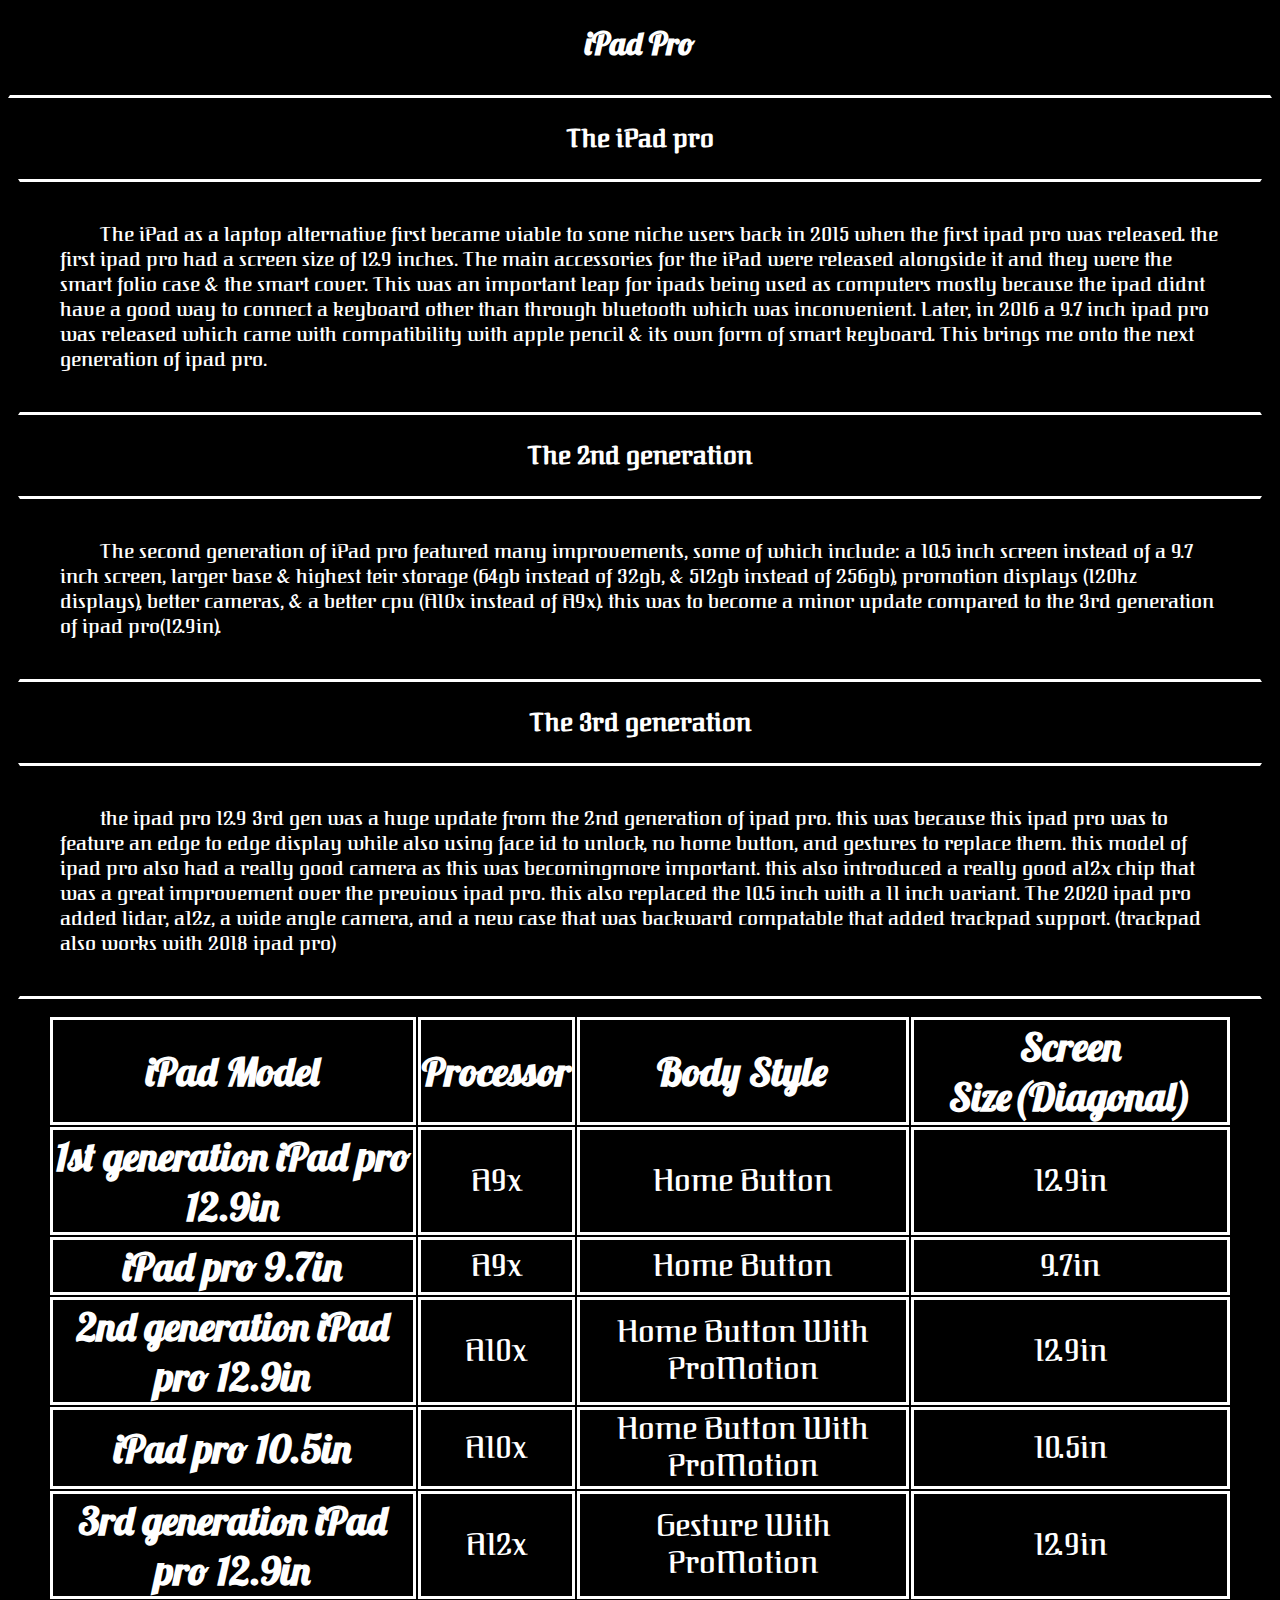
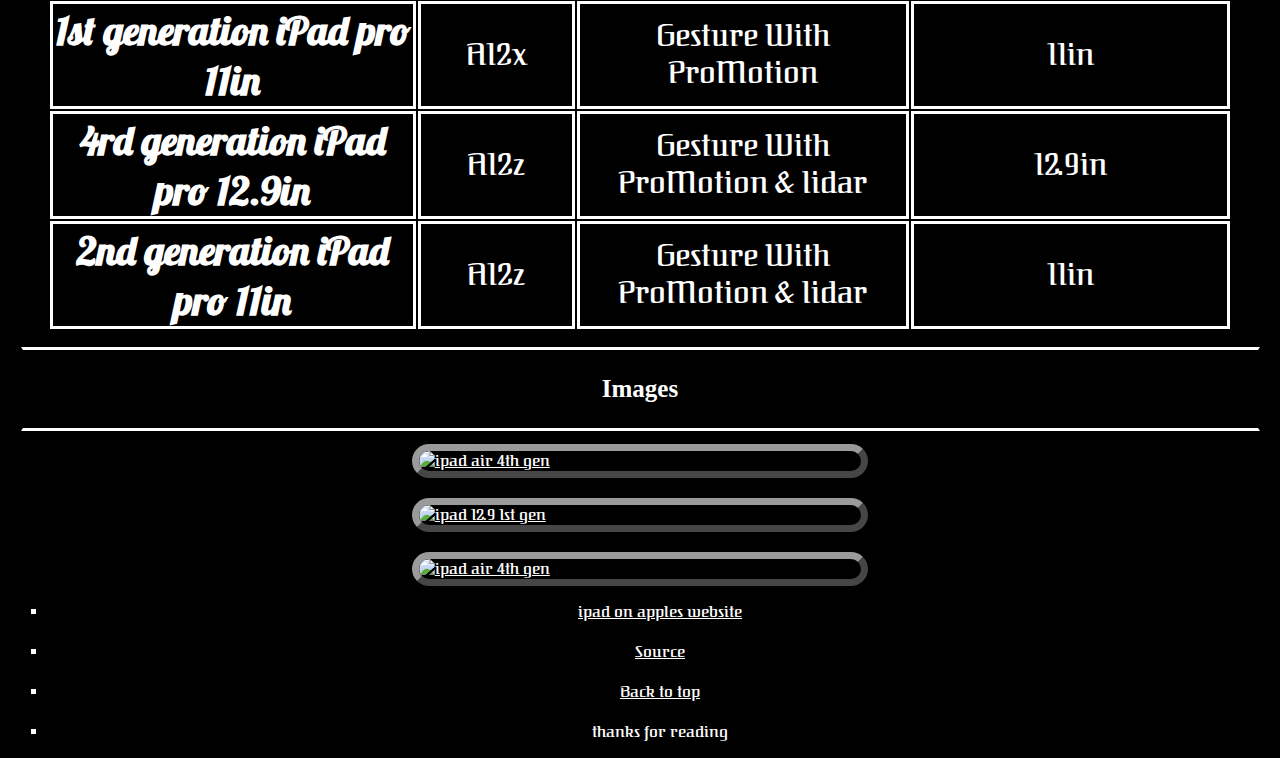
==== index.html @ acc794f0 "index.html" ====
<!DOCTYPE html>
<head>
  <!--  Title  -->
  <title>ProjectONE</title>
  <!--  Link to Google Fonts  -->
   <link href="https://fonts.googleapis.com/css?family=Lobster" rel="stylesheet" type="text/css">
  <link href='https://fonts.googleapis.com/css?family=Federant' rel='stylesheet'>
  <!-- Lint to CSS -->
   <link rel="stylesheet" type="text/css" href="css/styles.css">
</head>
<body>
    <a name="top"></a>
<main>
<!--title-->
    <h1 class="white lobster center">iPad Pro</h1>
<!--main body-->
    <h2 class="white federant margin center">The iPad pro</h2>
    <p class="white federant indent">The iPad as a laptop alternative first became viable to sone niche users back in 2015 when the first ipad pro was released. the first ipad pro had a screen size of 12.9 inches. The main accessories for the iPad were released alongside it and they were the smart folio case & the smart cover. This was an important leap for ipads being used as computers mostly because the ipad didnt have a good way to connect a keyboard other than through bluetooth which was inconvenient. Later, in 2016 a 9.7 inch ipad pro was released which came with compatibility with apple pencil & its own form of smart keyboard. This brings me onto the next generation of ipad pro.</p>
    <h2 class="white federant margin center">The 2nd generation</h2>
    <p class="white federant indent">The second generation of iPad pro featured many improvements, some of which include: a 10.5 inch screen instead of a 9.7 inch screen, larger base & highest teir storage (64gb instead of 32gb, & 512gb instead of 256gb), promotion displays (120hz displays), better cameras, & a better cpu (A10x instead of A9x).  this was to become a minor update compared to the 3rd generation of ipad pro(12.9in).</p>
    <h2 class="white federant margin center">The 3rd generation</h2>
    <p class="white federant indent">the ipad pro 12.9 3rd gen was a huge update from the 2nd generation of ipad pro. this was because this ipad pro was to feature an edge to edge display while also using face id to unlock, no home button, and gestures to replace them. this model of ipad pro also had a really good camera as this was becomingmore important. this also introduced a really good a12x chip that was a great improvement over the previous ipad pro. this also replaced the 10.5 inch with a 11 inch variant. The 2020 ipad pro added lidar, a12z, a wide angle camera, and a new case that was backward compatable that added trackpad support. (trackpad also works with 2018 ipad pro)</p>
<!--table-->
    <table class="white federant margin">
        <tr>
            <th>iPad Model</th>
            <th>Processor</th>
            <th>Body Style</th>
            <th>Screen Size(Diagonal)</th>
        </tr>
        <tr>
            <th>1st generation iPad pro 12.9in</th>
            <td>A9x</td>
            <td>Home Button</td>
            <td>12.9in</td>
        </tr>
        <tr>
            <th>iPad pro 9.7in</th>
            <td>A9x</td>
            <td>Home Button</td>
            <td>9.7in</td>
        </tr>
            <th>2nd generation iPad pro 12.9in</th>
            <td>A10x</td>
            <td>Home Button With ProMotion</td>
            <td>12.9in</td>
        <tr>
            <th>iPad pro 10.5in</th>
            <td>A10x</td>
            <td>Home Button With ProMotion</td>
            <td>10.5in</td>
        </tr>
        <tr>
            <th>3rd generation iPad pro 12.9in</th>
            <td>A12x</td>
            <td>Gesture With ProMotion</td>
            <td>12.9in</td>
        </tr>
        <tr>
            <th>1st generation iPad pro 11in</th>
            <td>A12x</td>
            <td>Gesture With ProMotion</td>
            <td>11in</td>
        </tr>
        <tr>
            <th>4rd generation iPad pro 12.9in</th>
            <td>A12z</td>
            <td>Gesture With ProMotion & lidar</td>
            <td>12.9in</td>
        </tr>
        <tr>
            <th>2nd generation iPad pro 11in</th>
            <td>A12z</td>
            <td>Gesture With ProMotion & lidar</td>
            <td>11in</td>
        </tr>
    </table>
<!--image area-->
  <h2 class="white margin center bordertopbottom">Images</h2>
  <a href="https://support.apple.com/kb/SP815?viewlocale=en_US&locale=en_US" target="_blank">
  <img class="border-w imgcenter" src="https://www.apple.com/v/ipad/compare/w/images/overview/ipad_pro_12_9_4th_gen_spacegray__cdg1otq0yuhe_large.jpg" alt="ipad air 4th gen"> <br></a>
   <a href="https://support.apple.com/kb/SP761?viewlocale=en_US&locale=en_US" target="_blank">
  <img class="border-w imgcenter" src="https://www.apple.com/v/ipad/compare/v/images/overview/ipad_pro_12_9_1st_gen_gold__bsg3y2uqatci_large.jpg" alt="ipad 12.9 1st gen"> <br></a>
   <a href="https://support.apple.com/kb/SP739?viewlocale=en_US&locale=en_US" target="_blank">
  <img class="border-w imgcenter" src="https://www.apple.com/v/ipad/compare/v/images/overview/ipad_pro_9_7_gold__dym5haa3u0k2_large.jpg" alt="ipad air 4th gen"></a>
</main>
<!--hyperlinks and sources-->
<ul class="center white federant">
    <li><a href="https://www.apple.com/ipad/" target="_blank">ipad on apples website</a></li><br>
  <li><a href="https://github.com/cburns13579/cburns13579.github.io" target="_blank">Source</a></li><br>
    <li><a href="#top">Back to top</a></li><br>
    <li>thanks for reading</li>
</ul>
</body>
---- css/styles.css ----
/*Defaults*/
p {
  margin: .5em;
  font-size: 20px;
  border-top: 3px solid white;
  border-left: 2px solid black;
  border-bottom: 3px solid white;
  border-right: 2px solid black;
  padding: 2em;
}

h1 {
  font-size 30px;
  border-bottom: 3px solid white;
  border-left: 2px solid black;
  border-top: 2px solid black;
  border-right: 2px solid black;
  padding-bottom: 1em;
}

img {
	height: auto%;
	width: 35%;
}

h2 {
  font-size: 25px;
}
                                                  /*background color*/
body {
  background-color: black;
}
                                                  /*text colors*/
.white {
  color: #ffffff;
}
                                                  /*text align*/
.center {
  text-align: center;
}
                                                  /*fonts*/
.lobster {
  font-family: lobster, monospace;
}

.federant {
  font-family: federant, monospace;
}

.federant-fall {
  font-family: monospace;
}
                                                  /*img styles*/
.border-w {
  border-style: outset;
  border-color: #9a9a9a;
  border-width: 7px;
  border-radius: 2.5em;
}
                                                  /*indent*/
.indent {
    text-indent: 40px
}
                                                  /*margins*/
.margin {
    margin: 1em 2.5em 1em 2.5em;
}
                                                  /*misc*/
th {
    font-family: lobster, monospace;
    font-size: 40px;
    border: 3px solid white;
    text-align: center;     
}

td {
    font-family: federant, monospace;
    font-size: 30px;
    border: 3px solid white;
    text-align: center;
}

.bordertopbottom{
  margin: .5em;
  border-top: 3px solid white;
  border-left: 2px solid black;
  border-bottom: 3px solid white;
  border-right: 2px solid black;
  padding: 1em;
}

.imgcenter {
	margin-left: auto;
	margin-right:auto;
	display: block;
}

li {
	list-style-type: square;
}

a:hover {
	color: yellow;
}

a:visited {
	color: red;
}
a {
	color: white;
	font-family: federant;
}
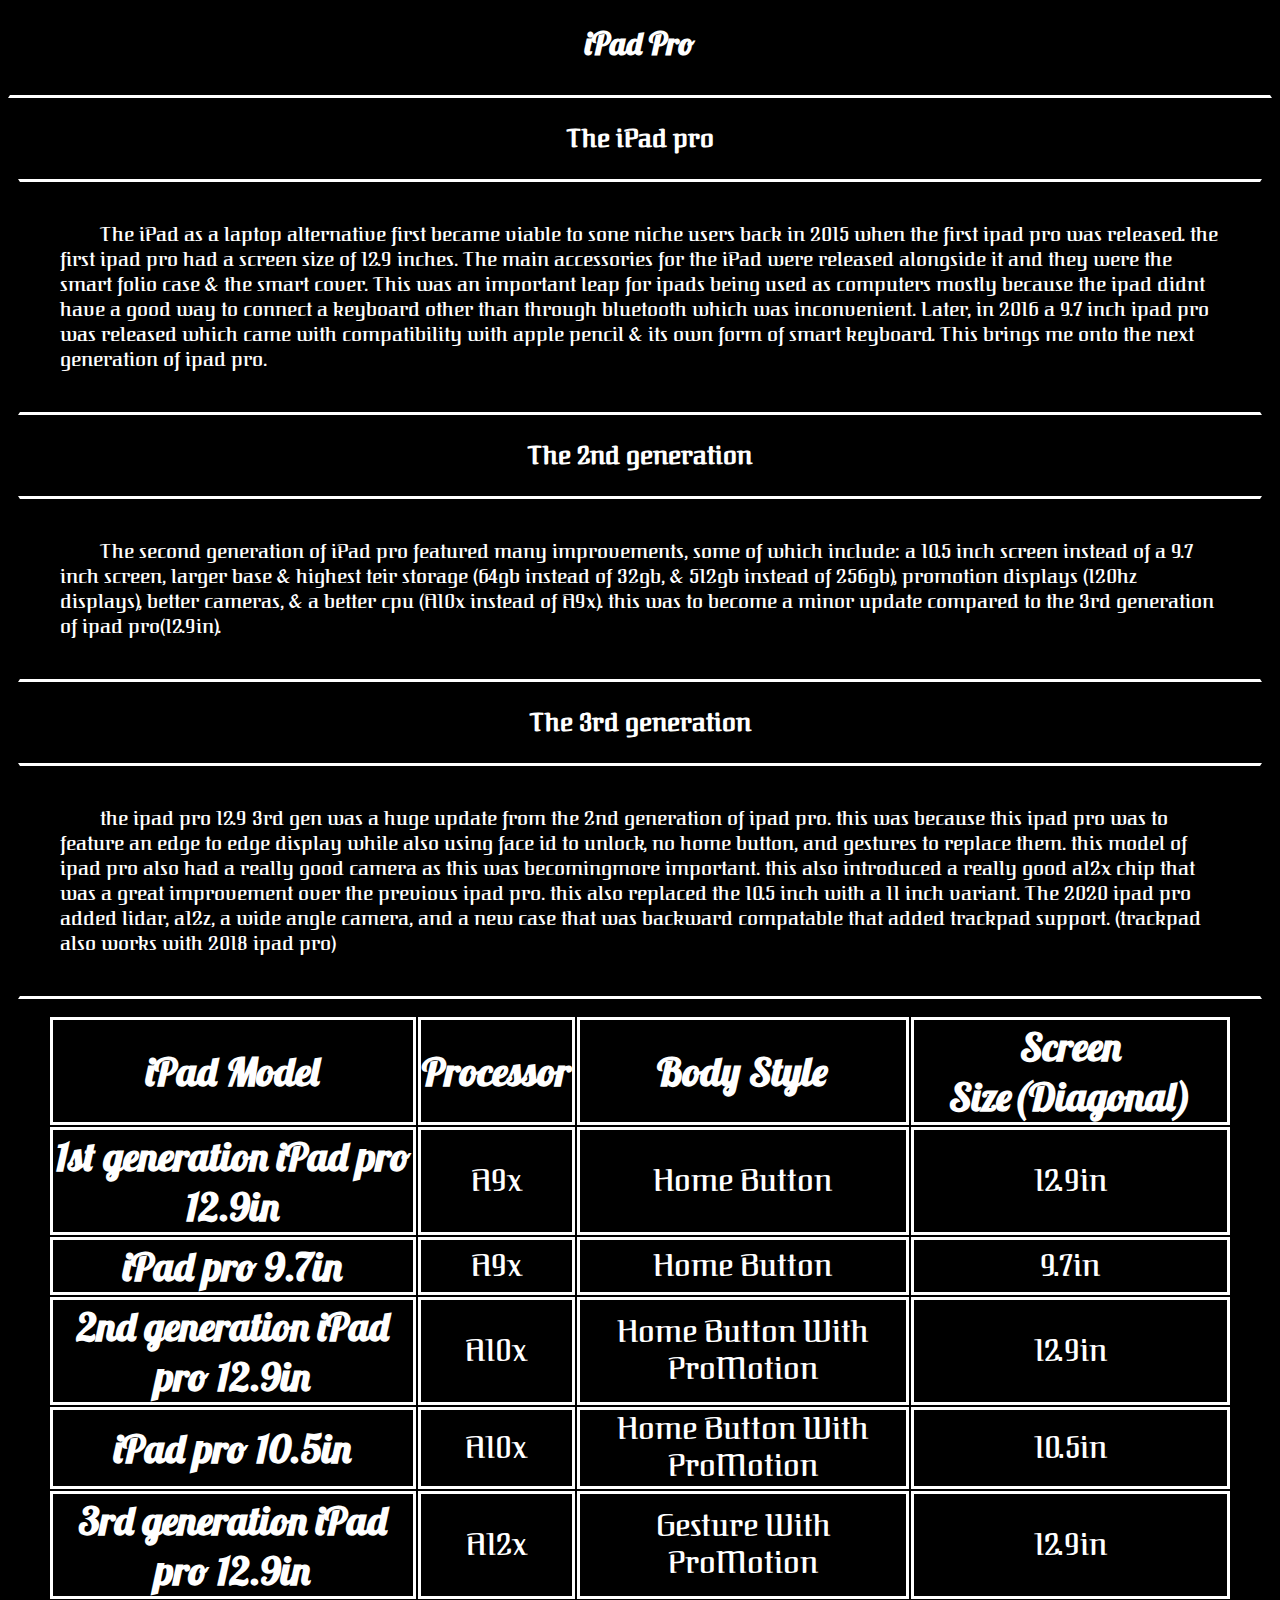
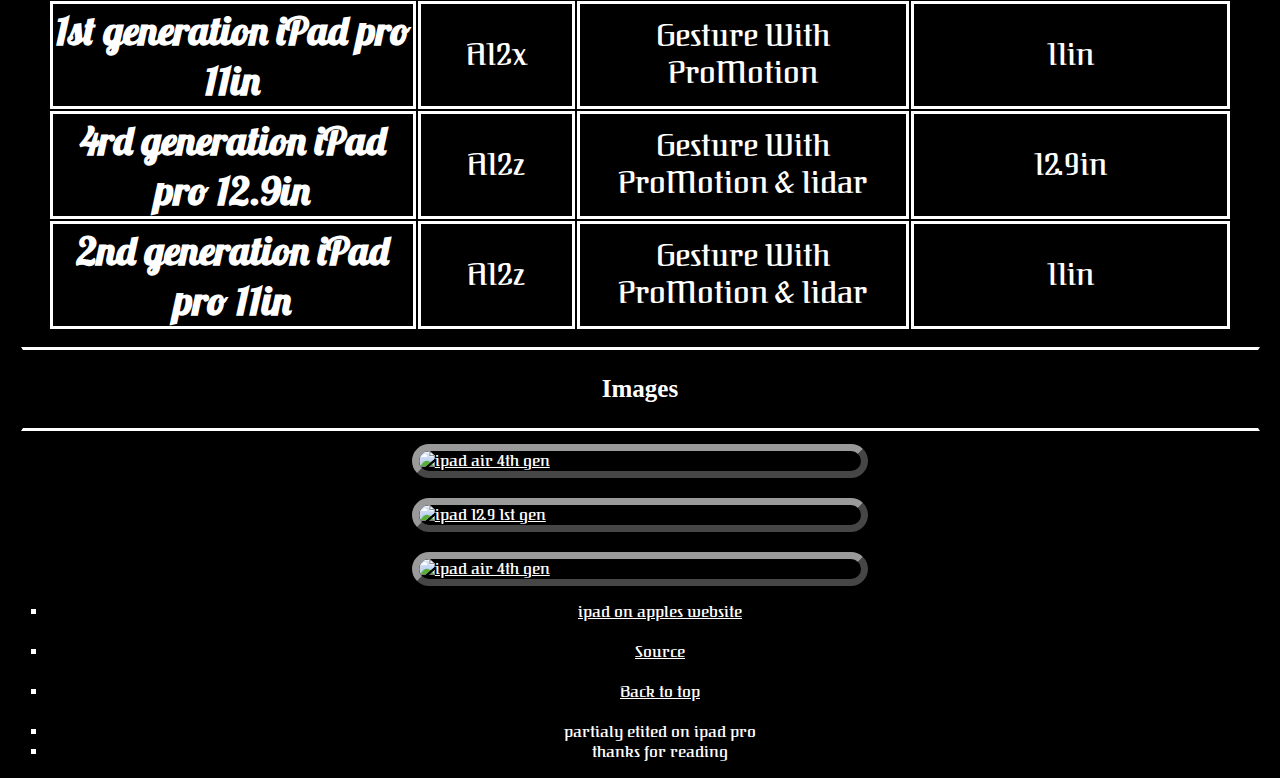
==== commit d384086e: "Update index.html" ====
--- a/index.html
+++ b/index.html
@@ -79,16 +79,17 @@
   <h2 class="white margin center bordertopbottom">Images</h2>
   <a href="https://support.apple.com/kb/SP815?viewlocale=en_US&locale=en_US" target="_blank">
   <img class="border-w imgcenter" src="https://www.apple.com/v/ipad/compare/w/images/overview/ipad_pro_12_9_4th_gen_spacegray__cdg1otq0yuhe_large.jpg" alt="ipad air 4th gen"> <br></a>
-   <a href="https://support.apple.com/kb/SP761?viewlocale=en_US&locale=en_US" target="_blank">
+  <a href="https://support.apple.com/kb/SP761?viewlocale=en_US&locale=en_US" target="_blank">
   <img class="border-w imgcenter" src="https://www.apple.com/v/ipad/compare/v/images/overview/ipad_pro_12_9_1st_gen_gold__bsg3y2uqatci_large.jpg" alt="ipad 12.9 1st gen"> <br></a>
-   <a href="https://support.apple.com/kb/SP739?viewlocale=en_US&locale=en_US" target="_blank">
+  <a href="https://support.apple.com/kb/SP739?viewlocale=en_US&locale=en_US" target="_blank">
   <img class="border-w imgcenter" src="https://www.apple.com/v/ipad/compare/v/images/overview/ipad_pro_9_7_gold__dym5haa3u0k2_large.jpg" alt="ipad air 4th gen"></a>
 </main>
 <!--hyperlinks and sources-->
 <ul class="center white federant">
-    <li><a href="https://www.apple.com/ipad/" target="_blank">ipad on apples website</a></li><br>
-  <li><a href="https://github.com/cburns13579/cburns13579.github.io" target="_blank">Source</a></li><br>
-    <li><a href="#top">Back to top</a></li><br>
-    <li>thanks for reading</li>
+   <li><a href="https://www.apple.com/ipad/" target="_blank">ipad on apples website</a></li><br>
+   <li><a href="https://github.com/cburns13579/cburns13579.github.io" target="_blank">Source</a></li><br>
+   <li><a href="#top">Back to top</a></li><br>
+   <li>partialy etited on ipad pro</li>
+   <li>thanks for reading</li>
 </ul>
 </body>
--- a/css/styles.css
+++ b/css/styles.css
@@ -1,61 +1,61 @@
                                                   /*Defaults*/
 p {
-  margin: .5em;
-  font-size: 20px;
-  border-top: 3px solid white;
-  border-left: 2px solid black;
-  border-bottom: 3px solid white;
-  border-right: 2px solid black;
-  padding: 2em;
+    margin: .5em;
+    font-size: 20px;
+    border-top: 3px solid white;
+    border-left: 2px solid black;
+    border-bottom: 3px solid white;
+    border-right: 2px solid black;
+    padding: 2em;
 }
 
 h1 {
-  font-size 30px;
-  border-bottom: 3px solid white;
-  border-left: 2px solid black;
-  border-top: 2px solid black;
-  border-right: 2px solid black;
-  padding-bottom: 1em;
+    font-size 30px;
+    border-bottom: 3px solid white;
+    border-left: 2px solid black;
+    border-top: 2px solid black;
+    border-right: 2px solid black;
+    padding-bottom: 1em;
 }
 
 img {
-	height: auto%;
-	width: 35%;
+    height: auto%;
+    width: 35%;
 }
 
 h2 {
-  font-size: 25px;
+    font-size: 25px;
 }
                                                   /*background color*/
 body {
-  background-color: black;
+    background-color: black;
 }
                                                   /*text colors*/
 .white {
-  color: #ffffff;
+    color: #ffffff;
 }
                                                   /*text align*/
 .center {
-  text-align: center;
+    text-align: center;
 }
                                                   /*fonts*/
 .lobster {
-  font-family: lobster, monospace;
+    font-family: lobster, monospace;
 }
 
 .federant {
-  font-family: federant, monospace;
+    font-family: federant, monospace;
 }
 
 .federant-fall {
-  font-family: monospace;
+    font-family: monospace;
 }
                                                   /*img styles*/
 .border-w {
-  border-style: outset;
-  border-color: #9a9a9a;
-  border-width: 7px;
-  border-radius: 2.5em;
+    border-style: outset;
+    border-color: #9a9a9a;
+    border-width: 7px;
+    border-radius: 2.5em;
 }
                                                   /*indent*/
 .indent {
@@ -81,32 +81,32 @@
 }
 
 .bordertopbottom{
-  margin: .5em;
-  border-top: 3px solid white;
-  border-left: 2px solid black;
-  border-bottom: 3px solid white;
-  border-right: 2px solid black;
-  padding: 1em;
+    margin: .5em;
+    border-top: 3px solid white;
+    border-left: 2px solid black;
+    border-bottom: 3px solid white;
+    border-right: 2px solid black;
+    padding: 1em;
 }
 
 .imgcenter {
-	margin-left: auto;
-	margin-right:auto;
-	display: block;
+    margin-left: auto;
+    margin-right:auto;
+    display: block;
 }
 
 li {
-	list-style-type: square;
+    list-style-type: square;
 }
 
 a:hover {
-	color: yellow;
+    color: yellow;
 }
 
 a:visited {
-	color: red;
+    color: red;
 }
 a {
-	color: white;
-	font-family: federant;
-}+    color: white;
+    font-family: federant;
+}
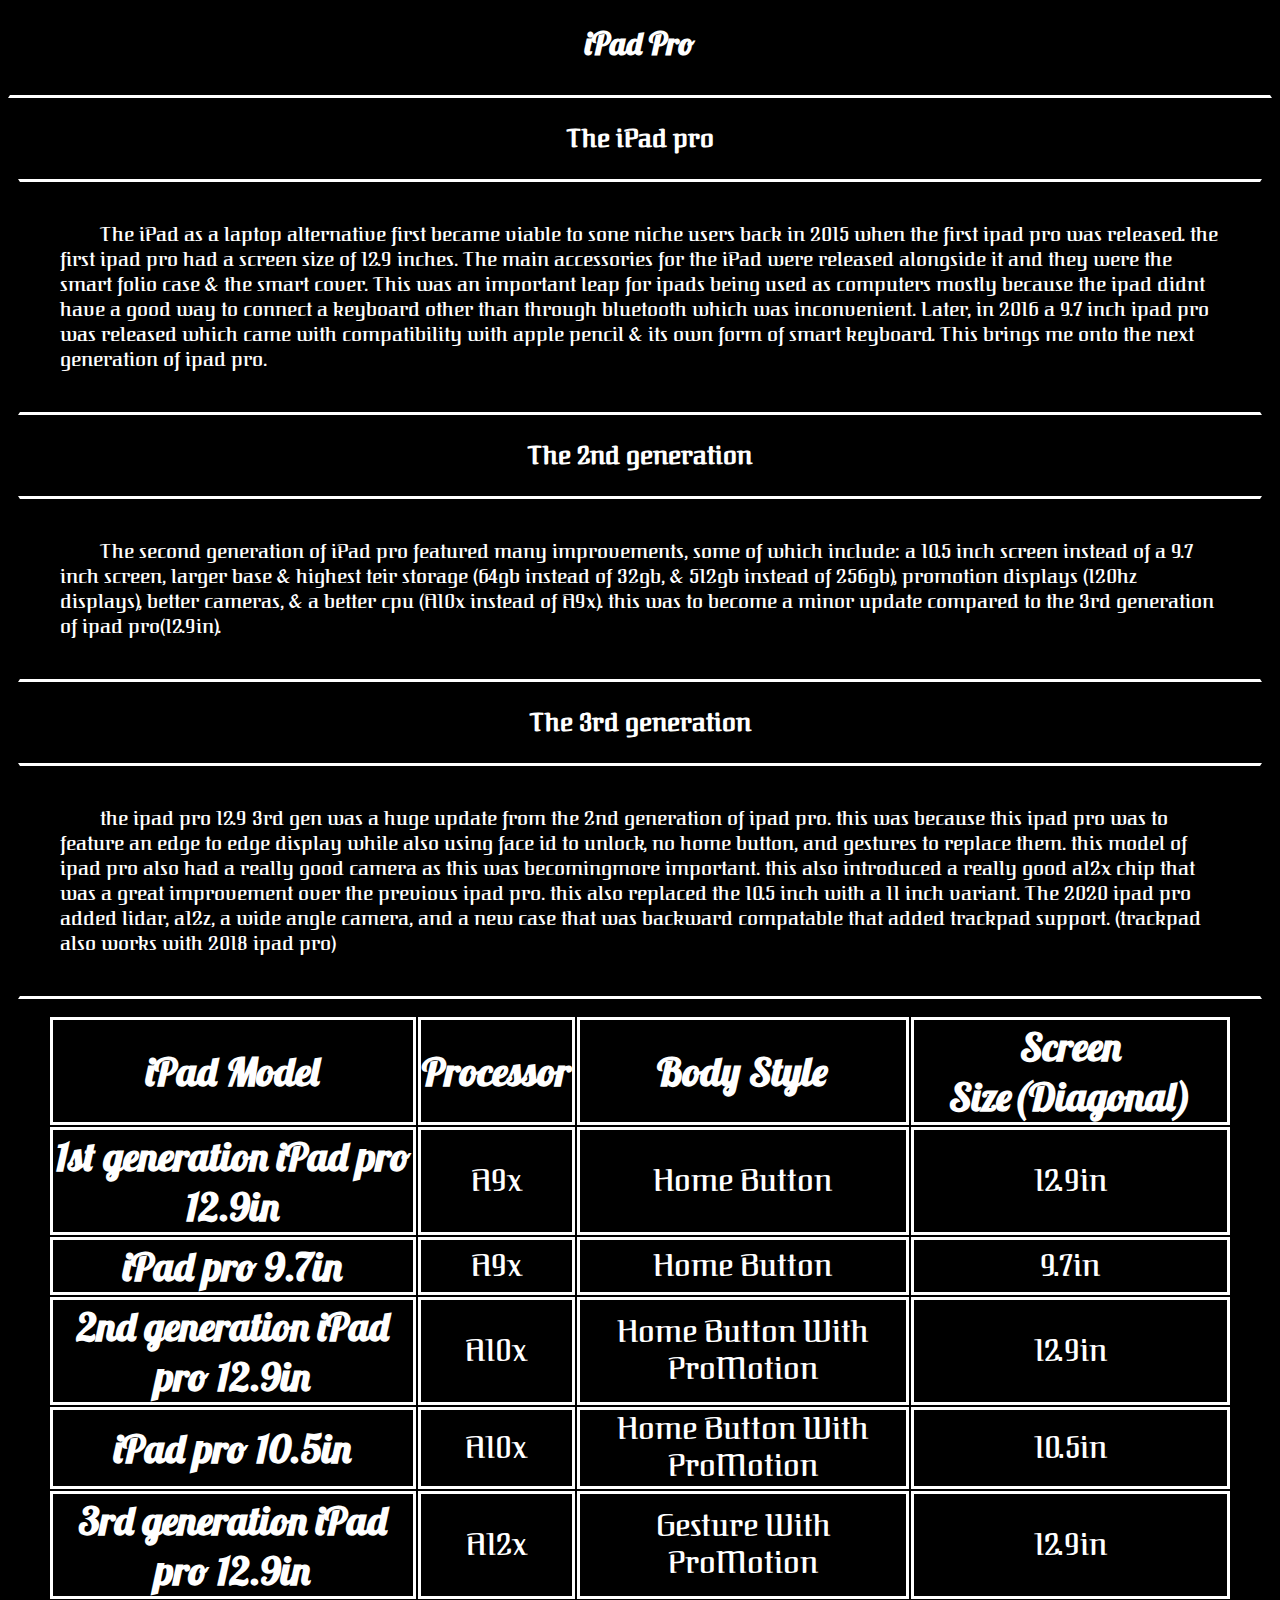
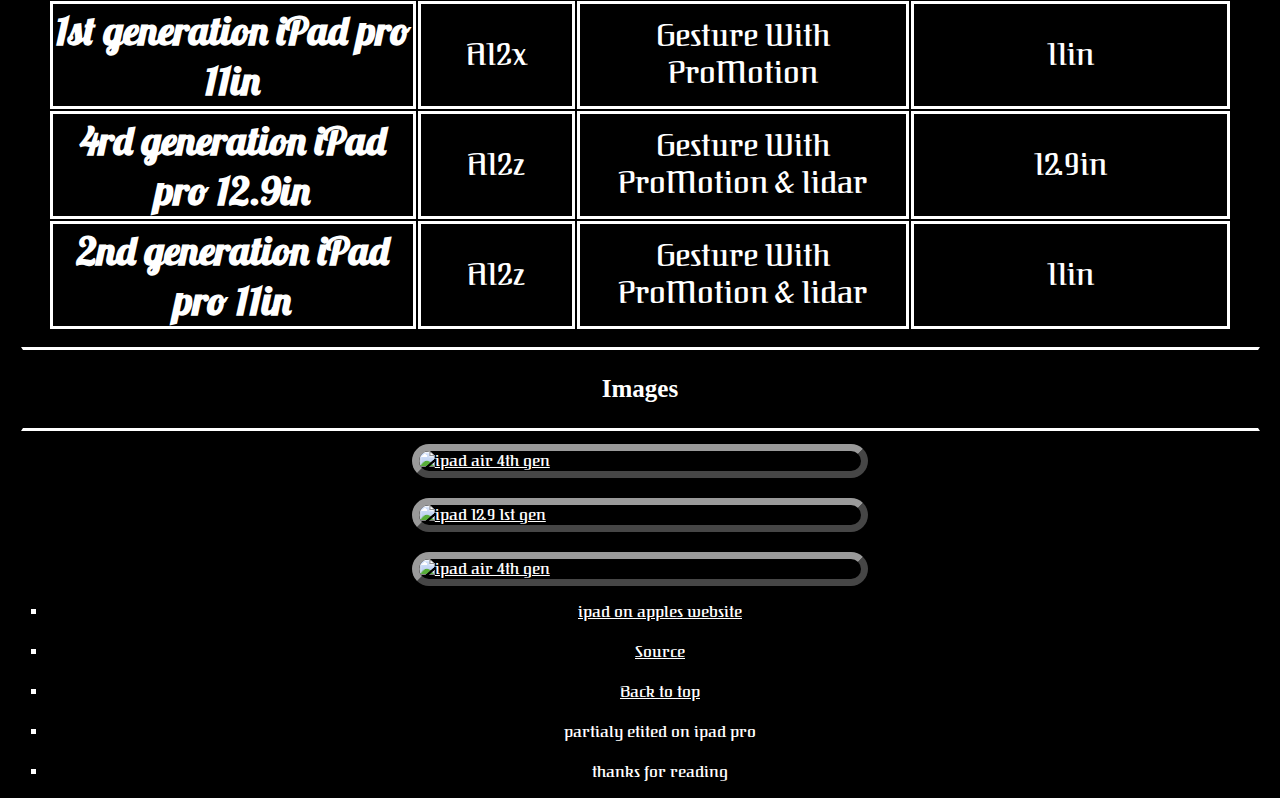
==== commit b5258d1b: "Added break after edited on iPad Pro" ====
--- a/index.html
+++ b/index.html
@@ -89,7 +89,7 @@
    <li><a href="https://www.apple.com/ipad/" target="_blank">ipad on apples website</a></li><br>
    <li><a href="https://github.com/cburns13579/cburns13579.github.io" target="_blank">Source</a></li><br>
    <li><a href="#top">Back to top</a></li><br>
-   <li>partialy etited on ipad pro</li>
+   <li>partialy etited on ipad pro</li><br>
    <li>thanks for reading</li>
 </ul>
 </body>
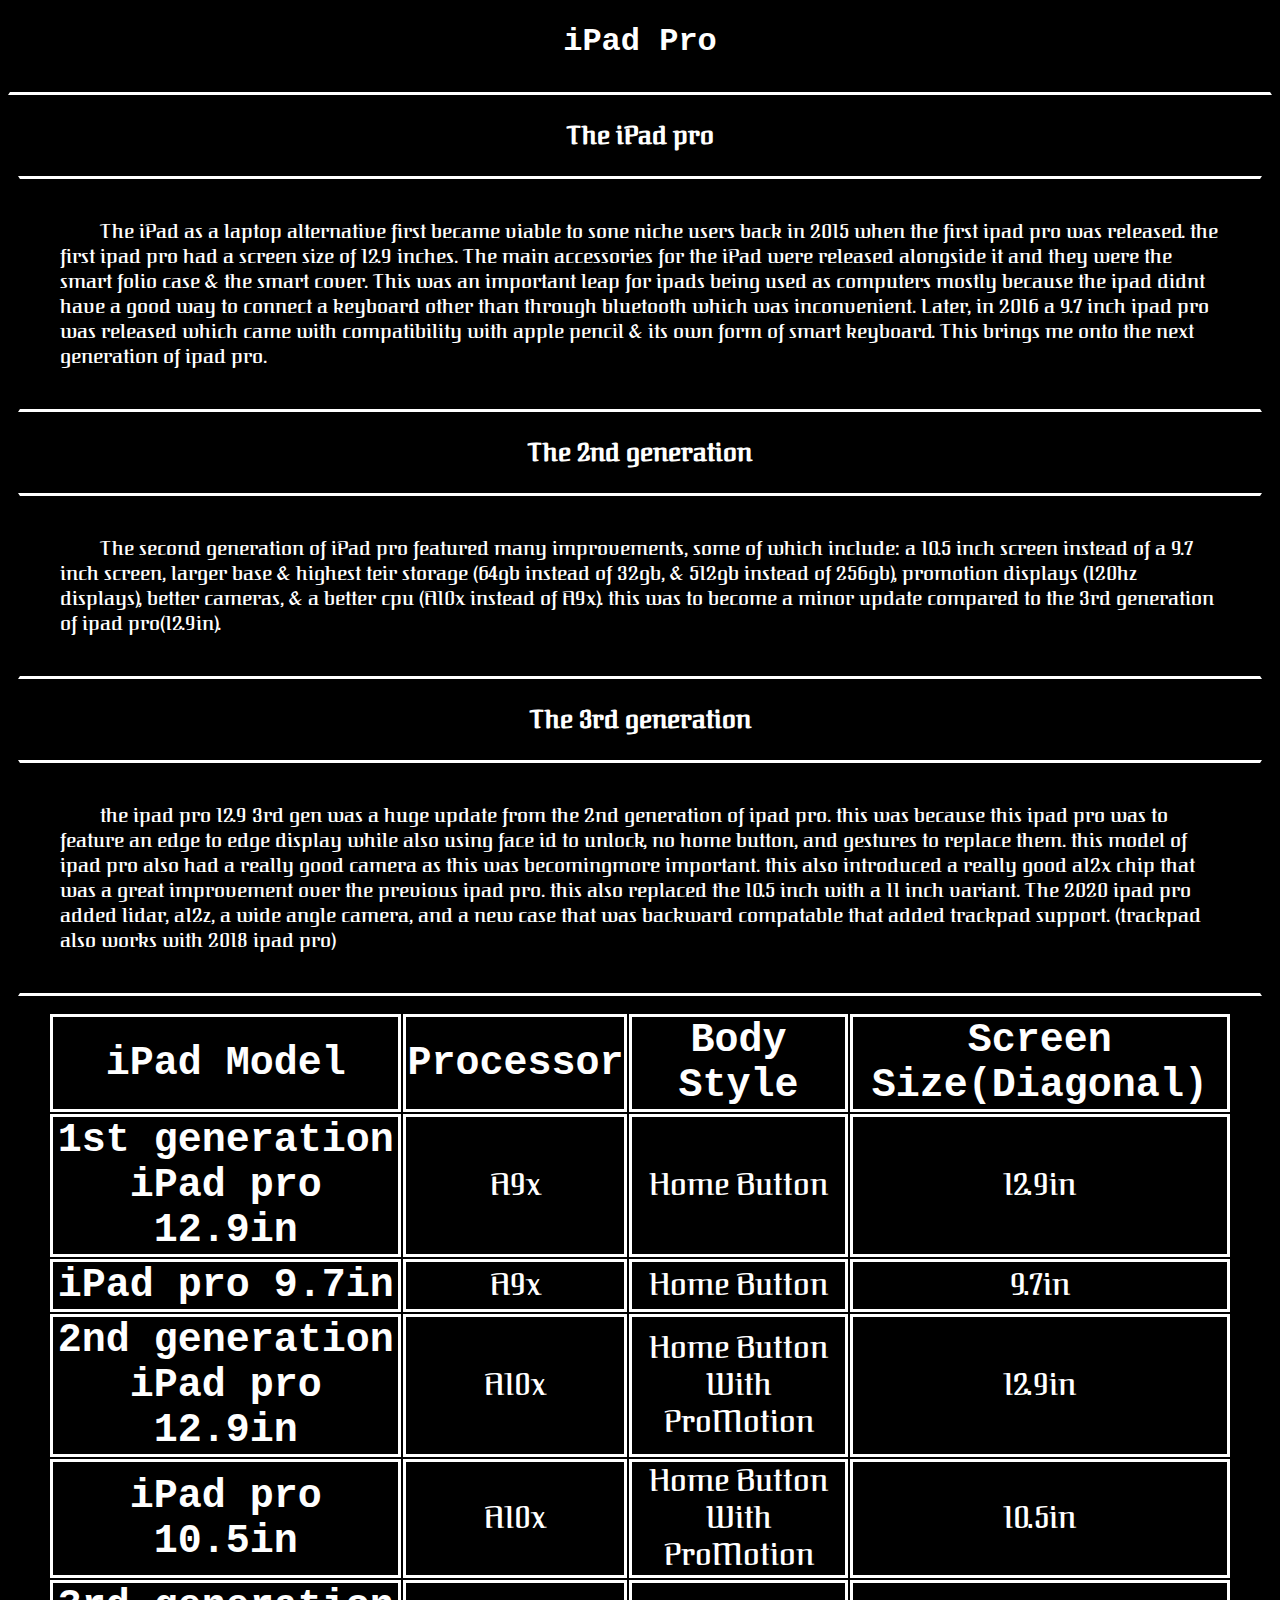
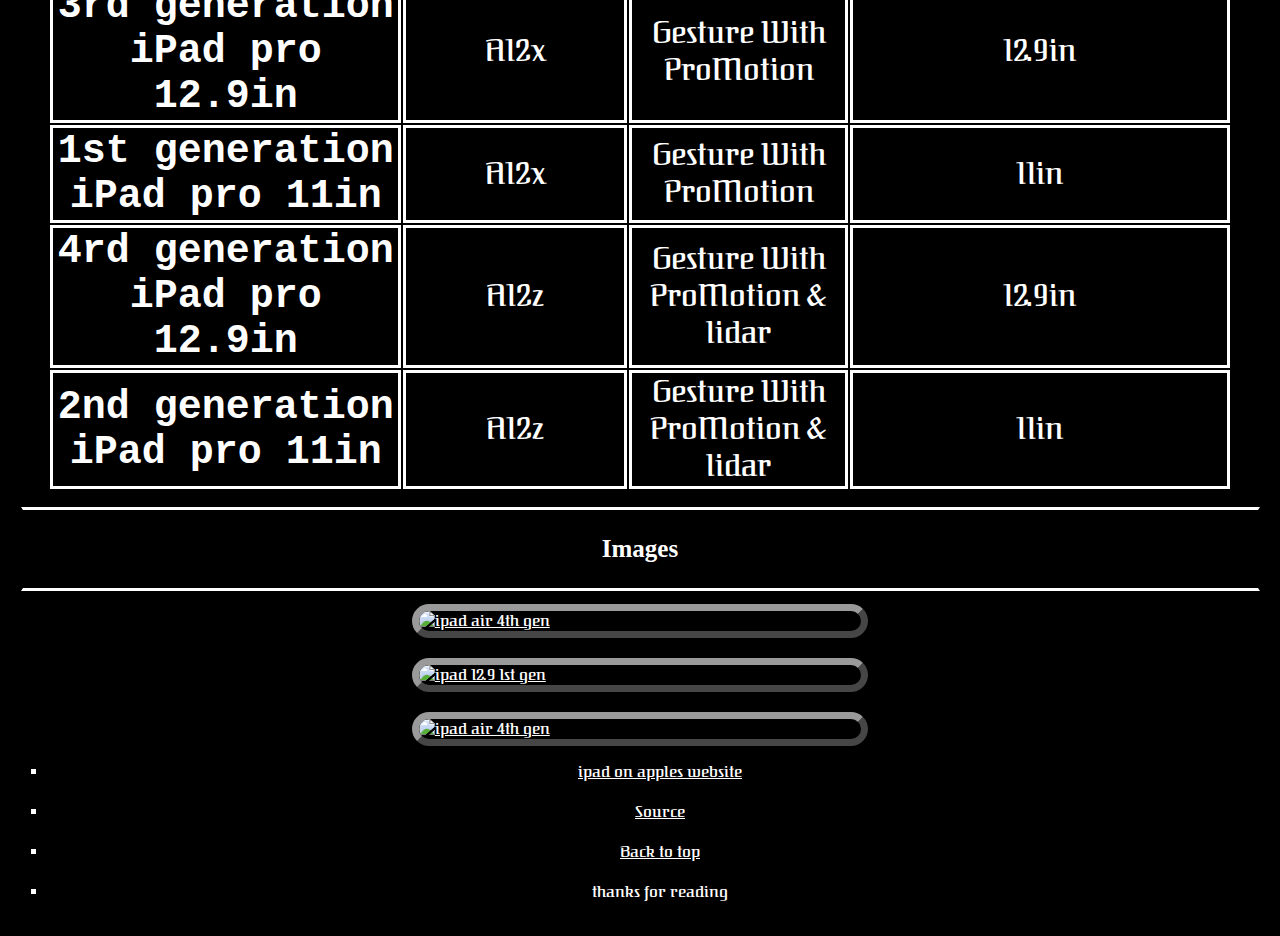
==== commit bc00d82f: "modified:   index.html" ====
--- a/index.html
+++ b/index.html
@@ -3,7 +3,7 @@
   <!--  Title  -->
   <title>ProjectONE</title>
   <!--  Link to Google Fonts  -->
-   <link href="https://fonts.googleapis.com/css?family=Lobster" rel="stylesheet" type="text/css">
+  <link href="https://fonts.googleapis.com/css2?family=Lobster+Two:ital,wght@0,400;0,700;1,400;1,700&display=swap" rel="stylesheet">
   <link href='https://fonts.googleapis.com/css?family=Federant' rel='stylesheet'>
   <!-- Lint to CSS -->
    <link rel="stylesheet" type="text/css" href="css/styles.css">
@@ -87,9 +87,8 @@
 <!--hyperlinks and sources-->
 <ul class="center white federant">
    <li><a href="https://www.apple.com/ipad/" target="_blank">ipad on apples website</a></li><br>
-   <li><a href="https://github.com/cburns13579/cburns13579.github.io" target="_blank">Source</a></li><br>
+	<li><a href="https://github.com/cburns13579/cburns13579.github.io" target="_blank">Source</a></li><br>
    <li><a href="#top">Back to top</a></li><br>
-   <li>partialy etited on ipad pro</li><br>
    <li>thanks for reading</li>
 </ul>
 </body>
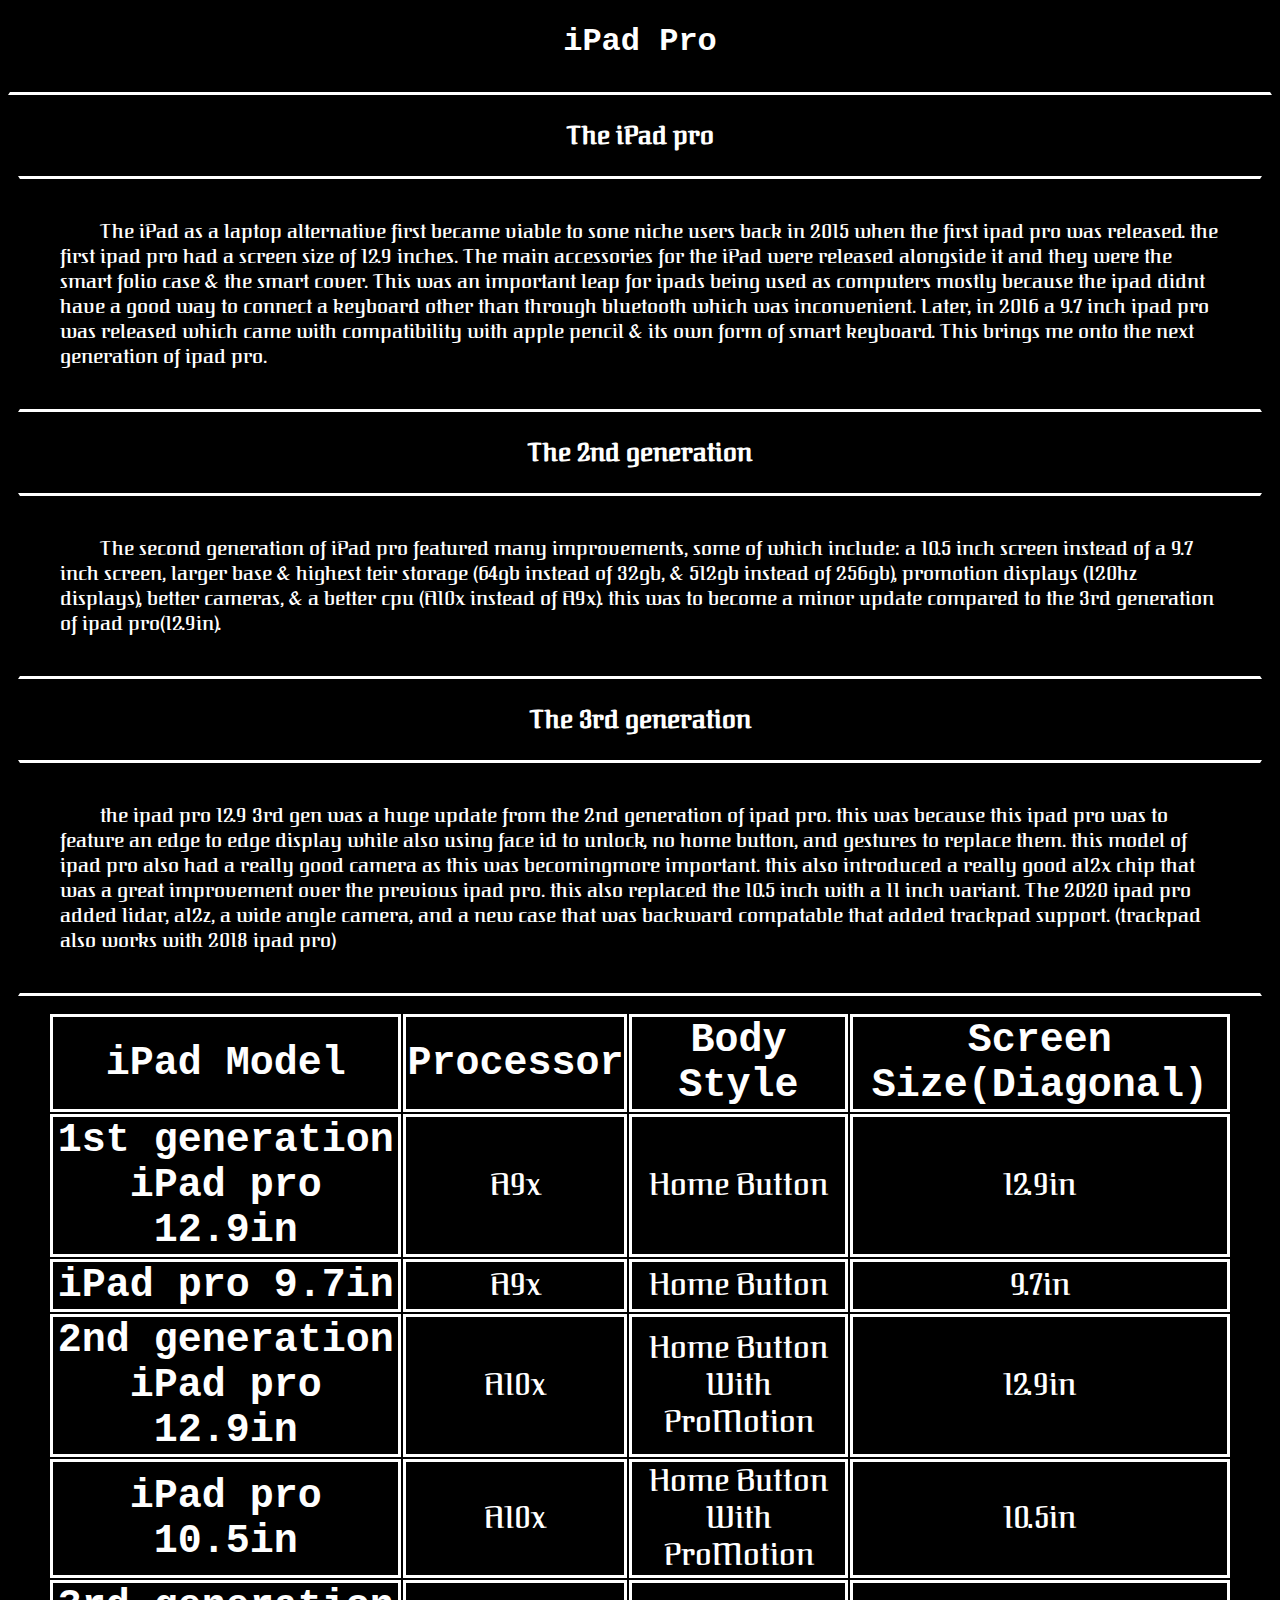
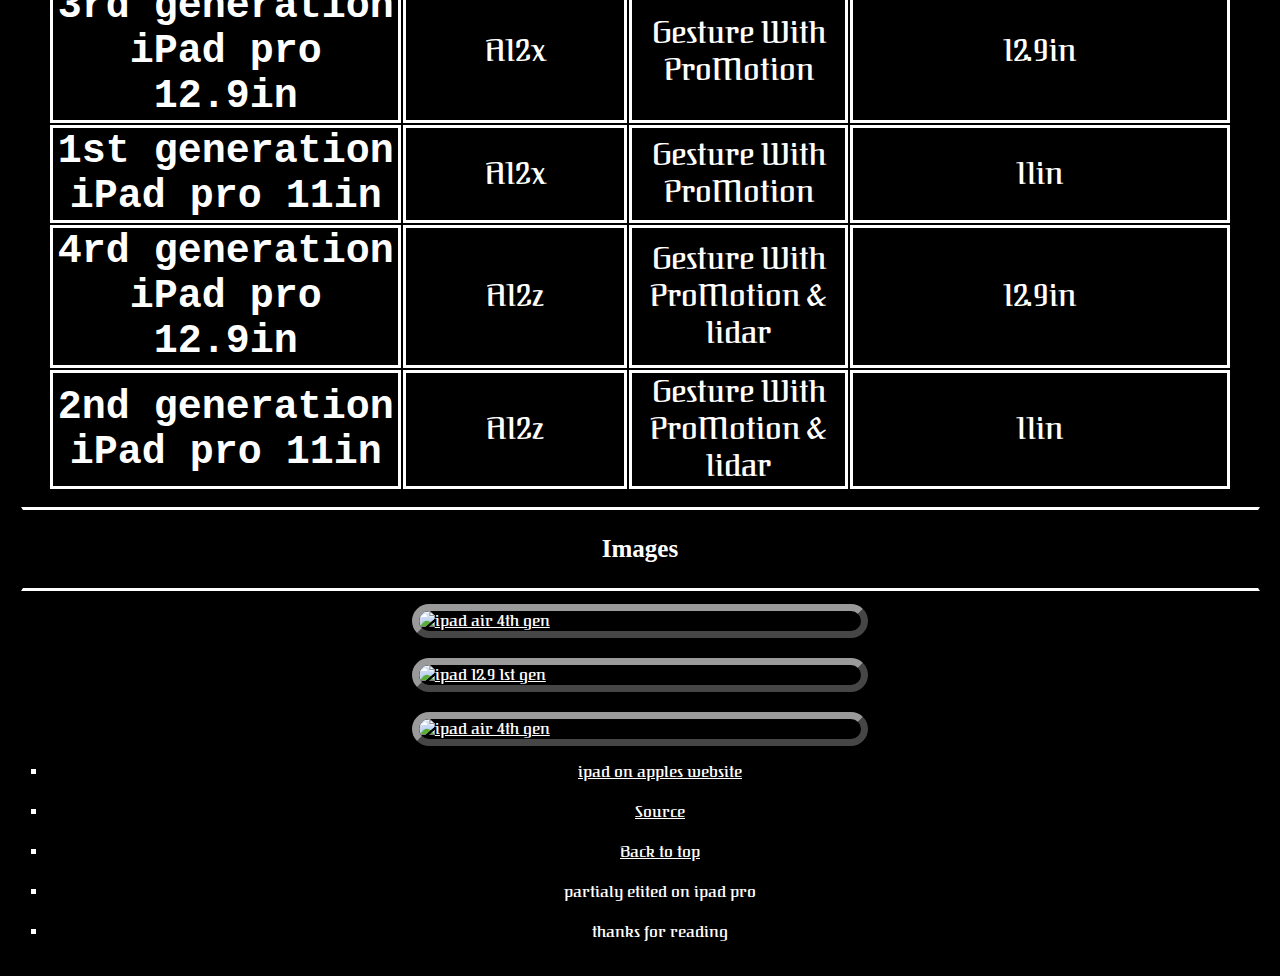
==== commit 077d622f: "Merge branch 'main' of https://github.com/cburns13579/cburns13579.github.io into main ?" ====
--- a/index.html
+++ b/index.html
@@ -87,8 +87,9 @@
 <!--hyperlinks and sources-->
 <ul class="center white federant">
    <li><a href="https://www.apple.com/ipad/" target="_blank">ipad on apples website</a></li><br>
-	<li><a href="https://github.com/cburns13579/cburns13579.github.io" target="_blank">Source</a></li><br>
+   <li><a href="https://github.com/cburns13579/cburns13579.github.io" target="_blank">Source</a></li><br>
    <li><a href="#top">Back to top</a></li><br>
+   <li>partialy etited on ipad pro</li><br>
    <li>thanks for reading</li>
 </ul>
 </body>
